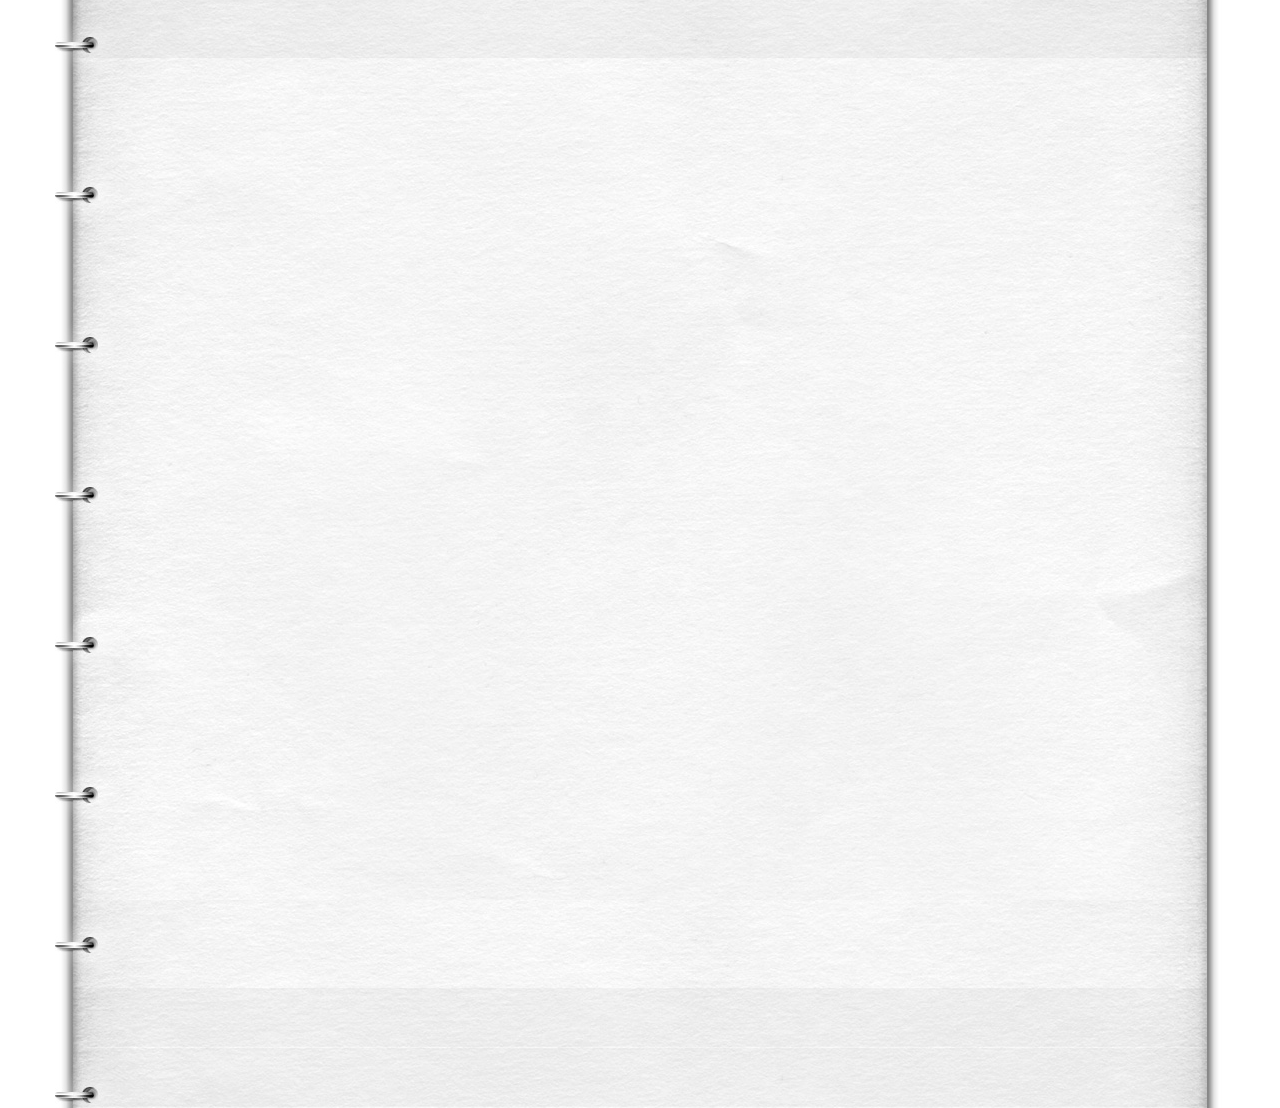
==== v2.0/index.html @ 6d771e97 "2.0版本" ====
<!DOCTYPE html>
<html>
<head>
    <meta charset="UTF-8">
    <title>个人导航</title>
    <link rel="stylesheet" href="css/reset.css">
    <link rel="stylesheet" href="css/style.css">
</head>
<body>
<div class="wrap">
    <header>
        <div class="container">

        </div>
    </header>
    <div class="main">

    </div>
    <footer>
        <div class="container">

        </div>
    </footer>
</div>
</body>
</html>
---- v2.0/css/style.css ----
/* Global properties ======================================================== */
body {
    background:#fff;
    color:#454545;
    font: 14px/1.5 "PingFang SC","Lantinghei SC","Microsoft YaHei","HanHei SC","Helvetica Neue","Open Sans",Arial,"Hiragino Sans GB","微软雅黑",STHeiti,"WenQuanYi Micro Hei",SimSun,sans-serif;
}

html {
    min-width:940px;
}

html,
body {
    height:100%;
}

.wrap {
    height:auto !important;
    height:100%;
    min-height:100%;
    background:url(../image/bg.jpg) repeat-y center top;
    min-width:940px;
}

.wrap .main{

    height: 1050px;
}

/* Header */
header {
    min-width:940px;
}

header .container {
    background: url(../image/bg-clear.png) repeat-y center top;
    height:58px;
    position:relative;
    padding:0;
}

footer{
    min-width:940px;
    margin-top:-120px;
}

footer .container {
    background: url(../image/bg-clear.png) repeat-y center top;
    height:120px;
    position:relative;
    padding:0;
}
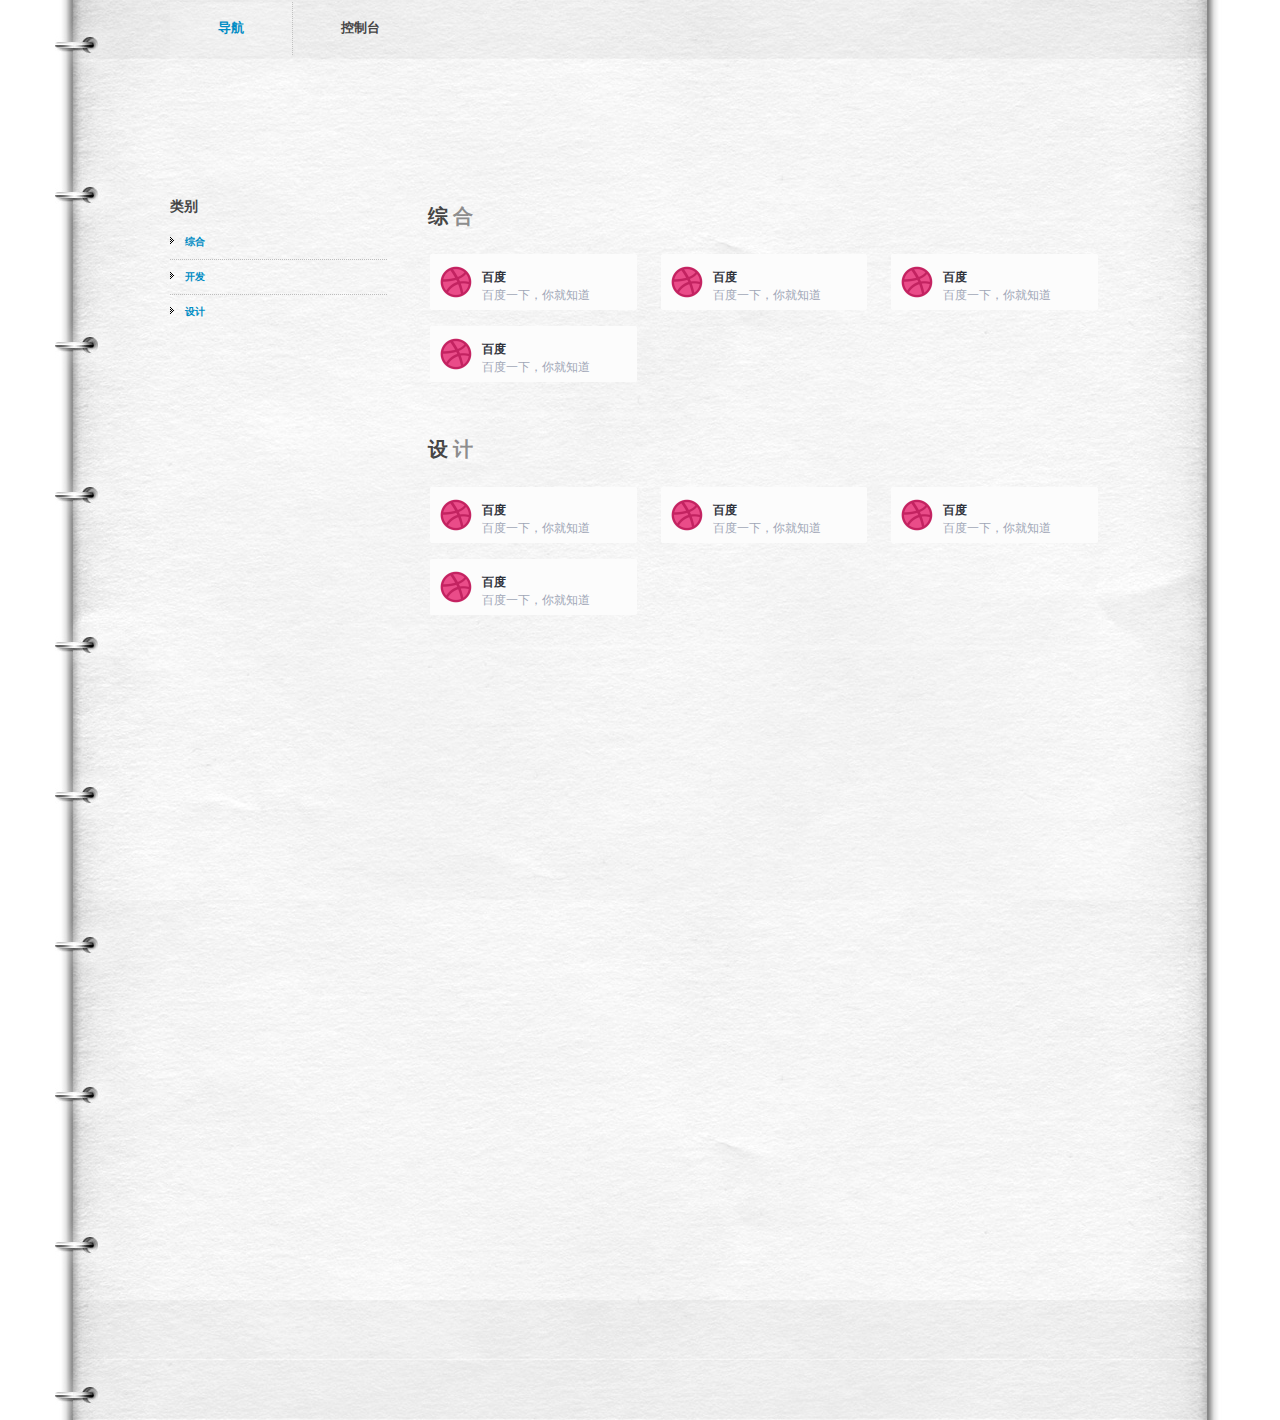
==== commit 127f582a: "基本架构" ====
--- a/v2.0/index.html
+++ b/v2.0/index.html
@@ -10,11 +10,98 @@
 <div class="wrap">
     <header>
         <div class="container">
-
+            <nav>
+                <ul>
+                    <li class="current">
+                        <a href="#">导航</a>
+                    </li>
+                    <li class="last">
+                        <a href="#">控制台</a>
+                    </li>
+                </ul>
+            </nav>
         </div>
     </header>
-    <div class="main">
+    <div id="main" class="container">
+        <aside>
+            <h3>类别</h3>
+            <ul class="categories">
+                <li><span></span><a href="#">综合</a></li>
+                <li><span></span><a href="#">开发</a></li>
+                <li class="last"><span></span><a href="#">设计</a></li>
+            </ul>
+        </aside>
 
+        <section id="content">
+            <div class="inside">
+                <div class="site">
+                    <h2>综<span>合</span></h2>
+                    <ul>
+                        <li>
+                            <a href="#">
+                                <img src="image/1.png" alt="">
+                                <i>百度</i>
+                                百度一下，你就知道
+                            </a>
+                        </li>
+                        <li>
+                            <a href="#">
+                                <img src="image/1.png" alt="">
+                                <i>百度</i>
+                                百度一下，你就知道
+                            </a>
+                        </li>
+                        <li>
+                            <a href="#">
+                                <img src="image/1.png" alt="">
+                                <i>百度</i>
+                                百度一下，你就知道
+                            </a>
+                        </li>
+                        <li>
+                            <a href="#">
+                                <img src="image/1.png" alt="">
+                                <i>百度</i>
+                                百度一下，你就知道
+                            </a>
+                        </li>
+                    </ul>
+                </div>
+                <div class="site">
+                    <h2>设<span>计</span></h2>
+                    <ul>
+                        <li>
+                            <a href="#">
+                                <img src="image/1.png" alt="">
+                                <i>百度</i>
+                                百度一下，你就知道
+                            </a>
+                        </li>
+                        <li>
+                            <a href="#">
+                                <img src="image/1.png" alt="">
+                                <i>百度</i>
+                                百度一下，你就知道
+                            </a>
+                        </li>
+                        <li>
+                            <a href="#">
+                                <img src="image/1.png" alt="">
+                                <i>百度</i>
+                                百度一下，你就知道
+                            </a>
+                        </li>
+                        <li>
+                            <a href="#">
+                                <img src="image/1.png" alt="">
+                                <i>百度</i>
+                                百度一下，你就知道
+                            </a>
+                        </li>
+                    </ul>
+                </div>
+            </div>
+        </section>
     </div>
     <footer>
         <div class="container">
--- a/v2.0/css/style.css
+++ b/v2.0/css/style.css
@@ -1,53 +1,278 @@
-
 /* Global properties ======================================================== */
 body {
-    background:#fff;
-    color:#454545;
-    font: 14px/1.5 "PingFang SC","Lantinghei SC","Microsoft YaHei","HanHei SC","Helvetica Neue","Open Sans",Arial,"Hiragino Sans GB","微软雅黑",STHeiti,"WenQuanYi Micro Hei",SimSun,sans-serif;
+    background: #fff;
+    color: #454545;
+    font-family: "PingFangSC-Regular", "Helvetica Neue", "Microsoft Yahei", "微软雅黑";
+    font-size: 14px;
+    line-height: 1.5em;
 }
 
 html {
-    min-width:940px;
+    min-width: 940px;
 }
 
 html,
 body {
-    height:100%;
+    height: 100%;
+}
+
+.container {
+    margin: 0 auto;
+    width: 940px;
+    overflow: hidden;
+    font-size: .875em;
+    padding-bottom: 176px;
 }
 
 .wrap {
-    height:auto !important;
-    height:100%;
-    min-height:100%;
-    background:url(../image/bg.jpg) repeat-y center top;
-    min-width:940px;
-}
-
-.wrap .main{
-
+    height: auto !important;
+    height: 100%;
+    min-height: 100%;
+    background: url(../image/bg.jpg) repeat-y center top;
+    min-width: 940px;
+}
+
+#main {
     height: 1050px;
 }
 
 /* Header */
 header {
-    min-width:940px;
+    background: url(../image/bg-clear.png) no-repeat center top;
+    min-width: 940px;
 }
 
 header .container {
+    height: 194px;
+    position: relative;
+    padding: 0;
+}
+
+header nav {
+    position: absolute;
+    left: 0;
+    top: 2px;
+}
+
+header nav ul li {
+    float: left;
+    font-size: 13px;
+    font-weight: bold;
+    line-height: 1.2em;
+    text-transform: uppercase;
+    padding-right: 1px;
+    background: url(../image/divider-v.gif) repeat-y right top;
+}
+
+header nav ul li.last {
+    background: none;
+    padding: 0;
+}
+
+header nav ul li a {
+    color: #454545;
+    text-decoration: none;
+    display: block;
+    float: left;
+    text-align: center;
+    padding: 18px 48px 20px 48px;
+    background-repeat: no-repeat;
+    background-position: left top;
+}
+
+header nav ul li.current a {
+    background-color: rgba(255, 255, 255, 0.2)
+}
+
+header nav ul li.current a,
+header nav ul li a:hover {
+    color: #008cc4;
+}
+
+/*  main */
+
+/* Sidebar */
+aside {
+    width: 218px;
+    float: left;
+    margin-right: 30px;
+    padding: 5px 0 0 0;
+}
+
+.categories {
+    padding-bottom: 37px;
+}
+
+.categories li {
+    position: relative;
+    font-weight: bold;
+    font-size: .857em;
+    padding-left: 15px;
+    padding-bottom: 8px;
+    margin-bottom: 6px;
+    background: url(../image/divider-h.gif) repeat-x left bottom;
+}
+
+.categories li.last {
+    background: none;
+}
+
+.categories li span {
+    display: block;
+    width: 10px;
+    height: 16px;
+    position: absolute;
+    top: 0;
+    left: 0;
+    background: url(../image/marker.gif) no-repeat left 6px;
+}
+
+.categories li a {
+    text-decoration: none;
+    color: #008cc4;
+}
+
+.categories li a:hover {
+    color: #ff7b01;
+}
+
+/* Section */
+section#content {
+    float: left;
+    width: 692px;
+}
+
+.inside h2 {
+    margin: 10px;
+    color: #454545;
+}
+.inside h2 span{
+    display: inline-block;
+    margin-left: 5px;
+    color: #8d8d8d;
+}
+
+.site{
+    overflow: hidden;
+    padding-bottom: 30px;
+    margin-bottom: 10px;
+    border-bottom: 5px solid  rgba(255, 255, 255, 0.2);;
+}
+
+.site li {
+    transition: .2s;
+    float: left;
+    width: calc(33.33% - 24px);
+    width: -webkit-calc(33.33% - 24px);
+    width: -moz-calc(33.33% - 24px);
+    overflow: hidden;
+    border-radius: 2px;
+    background: #ffffff;
+    margin: 16px 12px 0 12px;
+    position: relative;
+}
+
+.site li a {
+    display: block;
+    height: 28px;
+    line-height: 18px;
+    padding: 14px 16px 14px 52px;
+    color: #A1A7B7;
+    overflow: hidden;
+    background: rgba(0, 0, 0, .01);
+    text-decoration: none;
+}
+
+.site li a img {
+    width: 32px;
+    height: 32px;
+    position: absolute;
+    top: 12px;
+    left: 10px;
+}
+
+.site li a i {
+    display: block;
+    font-style: normal;
+    font-weight: bold;
+    color: #30333C;
+}
+
+footer {
     background: url(../image/bg-clear.png) repeat-y center top;
-    height:58px;
-    position:relative;
-    padding:0;
-}
-
-footer{
-    min-width:940px;
-    margin-top:-120px;
+    min-width: 940px;
+    margin-top: -120px;
 }
 
 footer .container {
-    background: url(../image/bg-clear.png) repeat-y center top;
-    height:120px;
-    position:relative;
-    padding:0;
+    height: 120px;
+    position: relative;
+    padding: 0;
+}
+
+/*----- txt, links, lines, titles -----*/
+a {
+    color: #ff7b01;
+    outline: none;
+}
+
+a:hover {
+    text-decoration: none;
+}
+
+h1 {
+    text-indent: -9999px;
+}
+
+h1 a {
+    width: 473px;
+    height: 63px;
+    position: absolute;
+    left: 0;
+    top: 104px;
+    /*background:url(../images/logo.jpg) no-repeat left top;*/
+}
+
+h2 {
+    font-size: 20px;
+    line-height: 1.2em;
+    text-transform: uppercase;
+    margin-bottom: 20px;
+}
+
+h2 span {
+    color: #8d8d8d;
+}
+
+h3 {
+    font-size: 14px;
+    line-height: 1.2em;
+    text-transform: uppercase;
+    margin-bottom: 15px;
+}
+
+h4 {
+    font-size: 1em;
+    color: #008cc4;
+    margin-bottom: 5px;
+}
+
+h4 a {
+    color: #008cc4;
+    text-decoration: none;
+}
+
+h4 a:hover {
+    color: #ff7b01;
+}
+
+.txt1 {
+    color: #008cc4;
+    font-weight: bold;
+}
+
+.link {
+    position: absolute;
+    right: 0;
+    top: 159px;
 }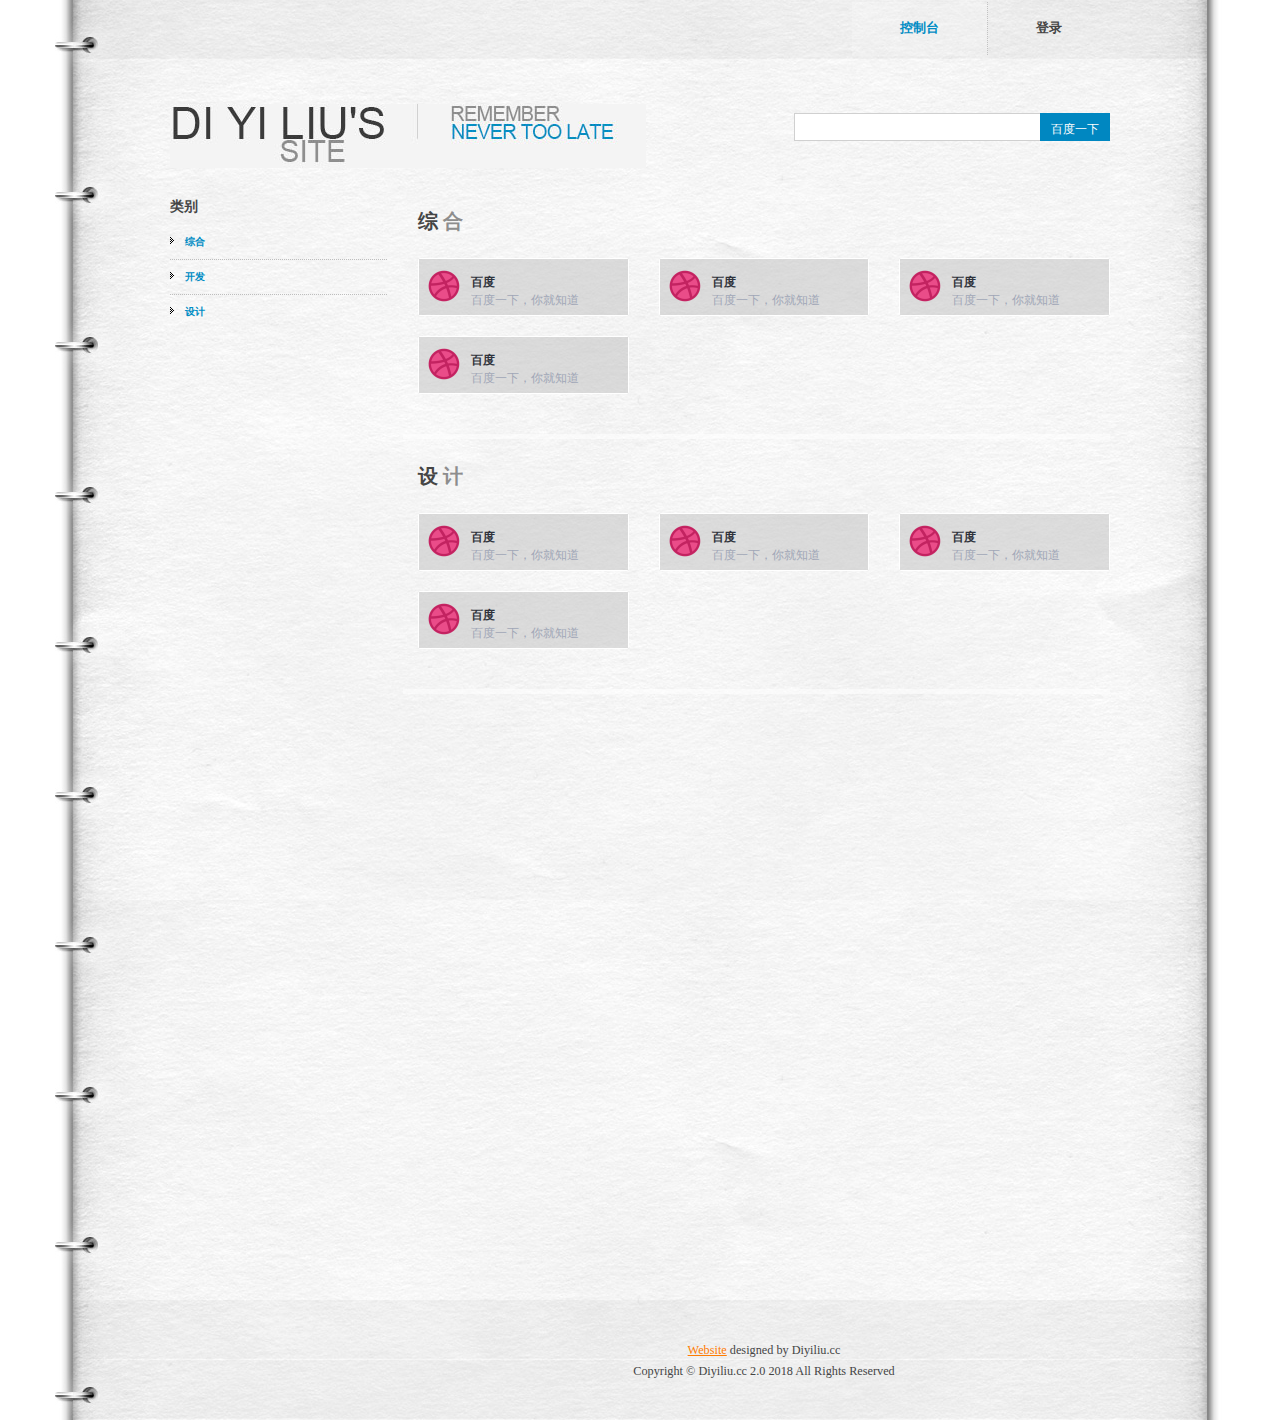
==== commit 9c5a4936: "修改边距" ====
--- a/v2.0/index.html
+++ b/v2.0/index.html
@@ -10,16 +10,24 @@
 <div class="wrap">
     <header>
         <div class="container">
+            <h1><a href="#">DIYILIU</a></h1>
             <nav>
                 <ul>
                     <li class="current">
-                        <a href="#">导航</a>
+                        <a href="#">控制台</a>
                     </li>
                     <li class="last">
-                        <a href="#">控制台</a>
+                        <a href="#">登录</a>
                     </li>
                 </ul>
             </nav>
+            <form action="" id="search-form">
+                <fieldset>
+                    <div class="rowElem">
+                        <input type="text">
+                        <a href="#" onClick="document.getElementById('search-form').submit()">百度一下</a></div>
+                </fieldset>
+            </form>
         </div>
     </header>
     <div id="main" class="container">
@@ -40,29 +48,29 @@
                         <li>
                             <a href="#">
                                 <img src="image/1.png" alt="">
-                                <i>百度</i>
-                                百度一下，你就知道
+                                百度
+                                <span>百度一下，你就知道</span>
                             </a>
                         </li>
                         <li>
                             <a href="#">
                                 <img src="image/1.png" alt="">
-                                <i>百度</i>
-                                百度一下，你就知道
+                                百度
+                                <span>百度一下，你就知道</span>
                             </a>
                         </li>
                         <li>
                             <a href="#">
                                 <img src="image/1.png" alt="">
-                                <i>百度</i>
-                                百度一下，你就知道
+                                百度
+                                <span>百度一下，你就知道</span>
                             </a>
                         </li>
                         <li>
                             <a href="#">
                                 <img src="image/1.png" alt="">
-                                <i>百度</i>
-                                百度一下，你就知道
+                                百度
+                                <span>百度一下，你就知道</span>
                             </a>
                         </li>
                     </ul>
@@ -73,29 +81,29 @@
                         <li>
                             <a href="#">
                                 <img src="image/1.png" alt="">
-                                <i>百度</i>
-                                百度一下，你就知道
+                                百度
+                                <span>百度一下，你就知道</span>
                             </a>
                         </li>
                         <li>
                             <a href="#">
                                 <img src="image/1.png" alt="">
-                                <i>百度</i>
-                                百度一下，你就知道
+                                百度
+                                <span>百度一下，你就知道</span>
                             </a>
                         </li>
                         <li>
                             <a href="#">
                                 <img src="image/1.png" alt="">
-                                <i>百度</i>
-                                百度一下，你就知道
+                                百度
+                                <span>百度一下，你就知道</span>
                             </a>
                         </li>
                         <li>
                             <a href="#">
                                 <img src="image/1.png" alt="">
-                                <i>百度</i>
-                                百度一下，你就知道
+                                百度
+                                <span>百度一下，你就知道</span>
                             </a>
                         </li>
                     </ul>
@@ -105,7 +113,10 @@
     </div>
     <footer>
         <div class="container">
-
+            <div class="inside">
+                <p> <a href="">Website</a> designed by Diyiliu.cc</p>
+                <p>Copyright © Diyiliu.cc 2.0 2018 All Rights Reserved</p>
+            </div>
         </div>
     </footer>
 </div>
--- a/v2.0/css/style.css
+++ b/v2.0/css/style.css
@@ -50,7 +50,7 @@
 
 header nav {
     position: absolute;
-    left: 0;
+    right: 0;
     top: 2px;
 }
 
@@ -143,7 +143,7 @@
 }
 
 .inside h2 {
-    margin: 10px;
+    margin:15px;
     color: #454545;
 }
 .inside h2 span{
@@ -156,19 +156,20 @@
     overflow: hidden;
     padding-bottom: 30px;
     margin-bottom: 10px;
-    border-bottom: 5px solid  rgba(255, 255, 255, 0.2);;
+    border-bottom: 5px solid  rgba(255, 255, 255, 0.5);
+    margin-right: -15px;
+    margin-left: -15px;
 }
 
 .site li {
     transition: .2s;
     float: left;
-    width: calc(33.33% - 24px);
-    width: -webkit-calc(33.33% - 24px);
-    width: -moz-calc(33.33% - 24px);
+    width: calc(33.33% - 30px);
+    width: -webkit-calc(33.33% - 30px);
+    width: -moz-calc(33.33% - 30px);
     overflow: hidden;
     border-radius: 2px;
-    background: #ffffff;
-    margin: 16px 12px 0 12px;
+    margin: 10px 15px;
     position: relative;
 }
 
@@ -177,10 +178,19 @@
     height: 28px;
     line-height: 18px;
     padding: 14px 16px 14px 52px;
-    color: #A1A7B7;
     overflow: hidden;
-    background: rgba(0, 0, 0, .01);
-    text-decoration: none;
+    text-decoration: none;
+    font-style: normal;
+    font-weight: bold;
+    color: #30333C;
+    background: rgba(192, 192, 192, 0.5);
+    border: 1px solid #ffffff;
+}
+
+.site li a:hover {
+    color: #ff7b01;
+    background: #ffffff;
+    border: 1px dotted #BEBEBE;
 }
 
 .site li a img {
@@ -191,11 +201,10 @@
     left: 10px;
 }
 
-.site li a i {
+.site li a span {
     display: block;
-    font-style: normal;
-    font-weight: bold;
-    color: #30333C;
+    font-weight: normal;
+    color: #A1A7B7;
 }
 
 footer {
@@ -210,6 +219,45 @@
     padding: 0;
 }
 
+footer .inside{
+    float: right;
+    width: 692px;
+    padding-top: 40px;
+    text-align: center;
+}
+
+    /*----- forms -----*/
+#search-form .rowElem {
+    height:28px;
+    position:absolute;
+    right:0;
+    top:113px;
+}
+#search-form input {
+    width:235px;
+    background:#fff;
+    padding:4px 5px 4px 5px;
+    border:1px solid #d0d0d0;
+    border-right:0;
+    color:#454545;
+    line-height:1.2em;
+    float:left;
+    height:18px;
+    outline: none;
+}
+#search-form a {
+    text-transform:uppercase;
+    color:#fff;
+    text-decoration:none;
+    float:left;
+    background-color:#0087c1;
+    padding:6px 11px 0 11px;
+    height:22px;
+}
+#search-form a:hover {
+    background-color:#47b6e5;
+}
+
 /*----- txt, links, lines, titles -----*/
 a {
     color: #ff7b01;
@@ -225,12 +273,12 @@
 }
 
 h1 a {
-    width: 473px;
-    height: 63px;
+    width: 476px;
+    height: 64px;
     position: absolute;
     left: 0;
     top: 104px;
-    /*background:url(../images/logo.jpg) no-repeat left top;*/
+    background:url(../image/logo.jpg) no-repeat left top;
 }
 
 h2 {
